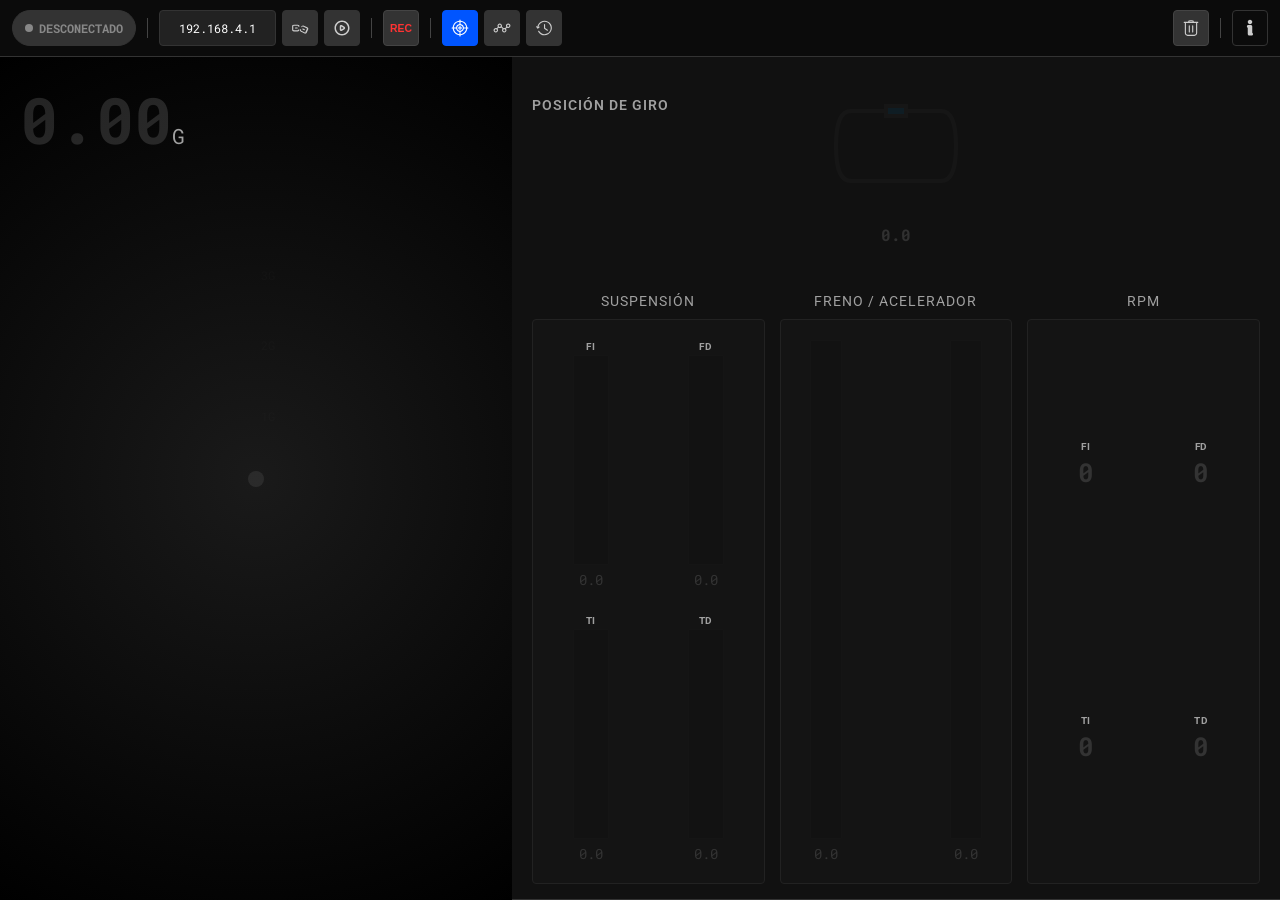
==== frontend/index.html @ de19e291 "Refactor: migración de CSS en línea en index.html corresponiente a pedales y RPM a charts.css" ====
<!DOCTYPE html>
<html lang="es">

<head>
  <meta charset="UTF-8" />
  <meta name="viewport" content="width=device-width, initial-scale=1.0" />
  <title>MATI</title>
  <link rel="stylesheet" href="css/main.css" />
  <script src="javascript/hammer.min.js"></script>
  <script src="javascript/chart.min.js"></script>
  <script src="javascript/chartjs-zoom.min.js"></script>
</head>

<body>
  <div class="controls-bar">
    <div id="status-pill" class="status-pill status-disconnected">
      <span class="status-dot"></span>
      <span id="status-text">DESCONECTADO</span>
    </div>
    <div class="menu-divider"></div>
    <input type="text" id="ipInput" value="192.168.4.1" size="12" />
    <button id="btn-connect" onclick="connect()" class="tab-button" data-tooltip="CONECTAR">
      <img src="assets/menu-bar/disconnect-icon.svg" alt="CONECTAR" class="menu-icon" id="connect-status-icon">
    </button>

    <button id="btn-demo" onclick="toggleDemo()" class="tab-button" data-tooltip="MODO DEMO">
      <img src="assets/menu-bar/start-icon.svg" alt="Demo" class="menu-icon" id="demo-icon">
    </button>
    <div class="menu-divider"></div>
    <button id="btnRec" onclick="toggleRecord()" class="tab-button" data-tooltip="GRABAR">REC</button>
    <button id="btnDown" class="btn-download" onclick="downloadCSV()">CSV</button>
    <span id="rec-timer">00:00</span>

    <div class="menu-divider"></div>
    <button id="btn-tab-telemetry" class="tab-button active" onclick="switchTab('telemetry')" data-tooltip="DASHBOARD">
      <img src="assets/menu-bar/analisys-icon.svg" alt="DASHBOARD" class="menu-icon">
    </button>
    <button id="btn-tab-charts" class="tab-button" onclick="switchTab('charts')" data-tooltip="GRÁFICAS">
      <img src="assets/menu-bar/charts-icon.svg" alt="Gráficas" class="menu-icon">
    </button>
    <button id="btn-history" onclick="toggleHistoryModal()" class="tab-button" data-tooltip="HISTORIAL">
      <img src="assets/menu-bar/history-icon.svg" alt="Historial" class="menu-icon">
    </button>

    <div id="timeline-container">
      <div class="timeline-wrapper">
        <div class="menu-divider"></div>
        <span class="timeline-label">
          TIEMPO
        </span>

        <input type="range" id="historySlider" min="0" value="0" step="0.5">

        <span class="timeline-value-box">
          <span id="timeline-val">0.0 - 60.0</span>
        </span>
        <div class="menu-divider"></div>
      </div>

    </div>


    <button id="btn-clear" onclick="clearChartData()" class="tab-button" data-tooltip="LIMPIAR DATOS">
      <img src="assets/menu-bar/trash-icon.svg" alt="Limpiar" class="menu-icon">
    </button>
    <div class="menu-divider"></div>
    <button class="tab-button btn-info" onclick="toggleModal()" data-tooltip="INFO">
      <img src="assets/menu-bar/info-icon.svg" alt="Info" class="menu-icon">
    </button>
  </div>
  </div>

  <div class="main-container disconnected-state">

    <div id="tab-telemetry" class="tab-content active">
      <div class="left-panel">
        <div class="g-value-display"><span class="number" id="g-total">0.00</span><span class="unit">G</span></div>
        <canvas id="gPlot"></canvas>
      </div>

      <div class="telemetry-panel">
        <div>
          <div class="section-header">Posición de giro</div>
          <div class="steering-box">
            <div id="steering-wheel">
              <svg viewBox="0 0 130 90">
                <path
                  d="M 20 10 H 110 C 120 10 125 20 125 45 C 125 70 120 80 110 80 H 20 C 10 80 5 70 5 45 C 5 20 10 10 20 10 Z"
                  class="steering-body"></path>
                <rect x="55" y="5" width="20" height="10" class="steering-marker"></rect>
              </svg>
            </div>
            <div class="steering-val" id="phi-val">0.0</div>
          </div>
        </div>

        <div class="sensors-grid">
          <div>
            <div class="col-header">Suspensión</div>
            <div class="sensor-column-card">
              <div class="sensor-row">
                <div class="sensor-unit"><span class="unit-label">FI</span>
                  <div class="capsule-track">
                    <div id="bar-fl" class="capsule-fill"></div>
                  </div><span id="val-fl" class="unit-val">0.0</span>
                </div>
                <div class="sensor-unit"><span class="unit-label">FD</span>
                  <div class="capsule-track">
                    <div id="bar-fr" class="capsule-fill"></div>
                  </div><span id="val-fr" class="unit-val">0.0</span>
                </div>
              </div>
              <div class="sensor-row">
                <div class="sensor-unit"><span class="unit-label">TI</span>
                  <div class="capsule-track">
                    <div id="bar-rl" class="capsule-fill"></div>
                  </div><span id="val-rl" class="unit-val">0.0</span>
                </div>
                <div class="sensor-unit"><span class="unit-label">TD</span>
                  <div class="capsule-track">
                    <div id="bar-rr" class="capsule-fill"></div>
                  </div><span id="val-rr" class="unit-val">0.0</span>
                </div>
              </div>
            </div>
          </div>

          <!-- <div>
            <div class="col-header">Temperatura (°C)</div>
            <div class="sensor-column-card">
              <div class="sensor-row">
                <div class="sensor-unit"><span class="unit-label">FI</span>
                  <div class="capsule-track">
                    <div id="bar-tfi" class="capsule-fill"></div>
                  </div><span id="val-tfi" class="unit-val">0.0</span>
                </div>
                <div class="sensor-unit"><span class="unit-label">FD</span>
                  <div class="capsule-track">
                    <div id="bar-tfd" class="capsule-fill"></div>
                  </div><span id="val-tfd" class="unit-val">0.0</span>
                </div>
              </div>
              <div class="sensor-row">
                <div class="sensor-unit"><span class="unit-label">TI</span>
                  <div class="capsule-track">
                    <div id="bar-tti" class="capsule-fill"></div>
                  </div><span id="val-tti" class="unit-val">0.0</span>
                </div>
                <div class="sensor-unit"><span class="unit-label">TD</span>
                  <div class="capsule-track">
                    <div id="bar-ttd" class="capsule-fill"></div>
                  </div><span id="val-ttd" class="unit-val">0.0</span>
                </div>
              </div>
            </div>
          </div> -->
          <div style="flex: 1; display: flex; flex-direction: column; height: 100%;">
            <div class="col-header">Freno / Acelerador</div>
            <div class="pedals-wrapper">
              <div class="pedals-container">
                <div class="pedal-group">
                  <div class="pedal-track">
                    <div id="bar-brake" class="pedal-fill"></div>
                  </div>
                  <div id="val-brake" class="pedal-val-text">0.0</div>
                </div>
                <div class="pedal-group">
                  <div class="pedal-track">
                    <div id="bar-throttle" class="pedal-fill"></div>
                  </div>
                  <div id="val-throttle" class="pedal-val-text">0.0</div>
                </div>
              </div>
            </div>
          </div>

          <div class="rpm-column-wrapper">
            <div class="col-header">RPM</div>
            <div class="sensor-column-card">
              <div class="sensor-row">
                <div class="sensor-unit"><span class="unit-label">FI</span><span class="rpm-value" id="rpm-fi">0</span>
                </div>
                <div class="sensor-unit"><span class="unit-label">FD</span><span class="rpm-value" id="rpm-fd">0</span>
                </div>
              </div>
              <div class="sensor-row">
                <div class="sensor-unit"><span class="unit-label">TI</span><span class="rpm-value" id="rpm-ti">0</span>
                </div>
                <div class="sensor-unit"><span class="unit-label">TD</span><span class="rpm-value" id="rpm-td">0</span>
                </div>
              </div>
            </div>
          </div>

        </div>
      </div>
    </div>
    <div id="tab-charts" class="tab-content">

      <div class="charts-grid">
        <section class="chart-section">
          <!-- <div class="section-header" style="margin-bottom: 0">Gráfica 1<br></div> -->
          <div class="metric-controls" id="metricControls1"></div>
          <div class="chartWrap"><canvas id="telemetryChart1"></canvas></div>
        </section>
        <section class="chart-section">
          <!-- <div class="section-header" style="margin-bottom: 0">Gráfica 2<br></div> -->
          <div class="metric-controls" id="metricControls2"></div>
          <div class="chartWrap"><canvas id="telemetryChart2"></canvas></div>
        </section>
        <section class="chart-section">
          <!-- <div class="section-header" style="margin-bottom: 0">Gráfica 3<br></div> -->
          <div class="metric-controls" id="metricControls3"></div>
          <div class="chartWrap"><canvas id="telemetryChart3"></canvas></div>
        </section>
        <section class="chart-section">
          <!-- <div class="section-header" style="margin-bottom: 0">Gráfica 4<br></div> -->
          <div class="metric-controls" id="metricControls4"></div>
          <div>
          </div>
          <div class="chartWrap"><canvas id="telemetryChart4"></canvas></div>
        </section>
      </div>
    </div>
  </div>
  </div>
  <script src="javascript/state.js"></script>
  <script src="javascript/comms.js"></script>
  <script src="javascript/csv_parser.js"></script>
  <script src="javascript/ui.js"></script>
  <script src="javascript/charts.js"></script>
  <script src="javascript/app.js"></script>

  <div id="modalInfo" class="modal" style="display: none;">
    <div class="modal-content">
      <div class="app-branding">
        <img src="assets/logo-uamotors-redondo.jpg" class="app-icon" alt="MATI">
        <div class="mati-icon-font" style="display: flex; flex-direction: column; align-items: flex-start; gap: -2px;">
          <img src="assets/icon-mati-name-tag.png" class="mati-icon" alt="MATI-FONT">
          <p id="app-version" style="color: var(--text-muted); margin: 0; font-size: 0.8rem; line-height: 1;"></p>
        </div>
      </div>
      <p style="font-size: 0.8rem; color: black;">Measurement And Telemetry Insights</p>
      <hr style="border: 1; border-top: 1px solid #333; margin: 10px 0;">
      <p style="font-size: 0.8rem; color: black">Un proyecto de: <br> UAMOTORS <br> Universidad Autónoma Metropolitana
      </p>
      <div style="display: flex; justify-content: center; gap: 20px; margin-top: 15px; align-items: center;">
        <img src="assets/logo-uam.jpg" alt="Logo UAM" style="height: 40px; width: auto;">
        <img src="assets/logo-uamotors-tira.png" alt="Logo UAMOTORS" style="height: 40px; width: auto;">
      </div>
      <hr style="border: 1; border-top: 1px solid #333; margin: 10px 0;">
      <p style="font-size: 0.8rem; color: black; margin-top: 15px;">Desarrollado por Andrés M. & Alejandro R.</p>
      <div class="credit-area"
        style="display: flex; justify-content: center; align-items: center; gap: 15px; margin-top: 15px;">
        <div>
          <img src="assets/icon-github.png" class="github-icon" alt="GitHub Icon"
            style="width: 35px; height: 35px; display: block;">
        </div>
        <div class="credits-column">
          <a href="#" onclick="window.pywebview.api.open_external_link('https://github.com/andrm23')">andrm23</a>
          <a href="#" onclick="window.pywebview.api.open_external_link('https://github.com/lexrammart')">lexrammart</a>
        </div>
      </div>
      <button onclick="toggleModal()" style="margin-top: 20px;">CERRAR</button>
    </div>
  </div>

  <div id="modalHistory" class="modal" style="display: none;">
    <div class="modal-content"
      style="max-width: 420px; background: #f0f0f0; color: #111; border-radius: 8px; padding: 25px;">

      <h2 class="modal-gradient-title">HISTORIAL DE REGISTROS</h2>

      <div style="margin-bottom: 20px; text-align: left;">
        <label style="font-size: 0.8rem; font-weight: 600; color: #555; display: block; margin-bottom: 5px;">Seleccionar
          registro:</label>
        <select id="historySessionSelect"
          style="width: 100%; background: #f9f9f9; color: #333; border: 1px solid #ddd; padding: 10px; border-radius: 4px; font-family: 'Roboto Mono'; font-size: 0.75rem;">
          <option value="">Cargando sesiones...</option>
        </select>
      </div>

      <div style="margin-bottom: 25px; text-align: left;">
        <label style="font-size: 0.8rem; font-weight: 600; color: #555; display: block; margin-bottom: 5px;">Cargar
          archivo (CSV):</label>
        <div style="display: flex; gap: 8px; align-items: center;">
          <input type="file" id="csvFileInput" accept=".csv" style="flex: 1;">
          <button class="btn-modal-history clear" onclick="clearCSVSelection()" title="Quitar archivo">✕</button>
        </div>
      </div>

      <div style="display: flex; gap: 10px; justify-content: center; margin-top: 10px;">
        <button class="btn-modal-history" onclick="loadHistoryData()">CARGAR</button>
        <button class="btn-modal-history cancel" onclick="toggleHistoryModal()">CANCELAR</button>
      </div>
    </div>
  </div>

  <div id="csvModal"
    style="display:none; position:fixed; z-index:9999; left:0; top:0; width:100%; height:100%; background:rgba(0,0,0,0.7);">
    <div class="csv-modal-container">
      <h2 class="modal-gradient-title">EXPORTACIÓN EXITOSA</h2>

      <div style="display: flex; align-items: center; gap: 15px; margin-bottom: 25px;">
        <img src="assets/csv-icon.svg" alt="Exportación">

        <div id="csvModalMsg"
          style="font-size:0.85rem; line-height:1.4; text-align: left; word-break:break-all; font-family: 'Roboto Mono';">
        </div>
      </div>

      <button class="btn-csv-accept" onclick="document.getElementById('csvModal').style.display='none'">ACEPTAR</button>
    </div>
  </div>

  <div id="fps-counter" style="position: fixed; bottom: 5px; right: 5px; font-family: 'Roboto Mono', monospace; font-size: 10px; color: rgba(255, 255, 255, 0.2); pointer-events: none; z-index: 9999;"></div>
</body>

</html>
---- frontend/css/main.css ----
@import "fonts.css";
@import "variables.css";
@import "base.css";
@import "layout.css";
@import "styles.css";
@import "components.css";
@import "charts.css";
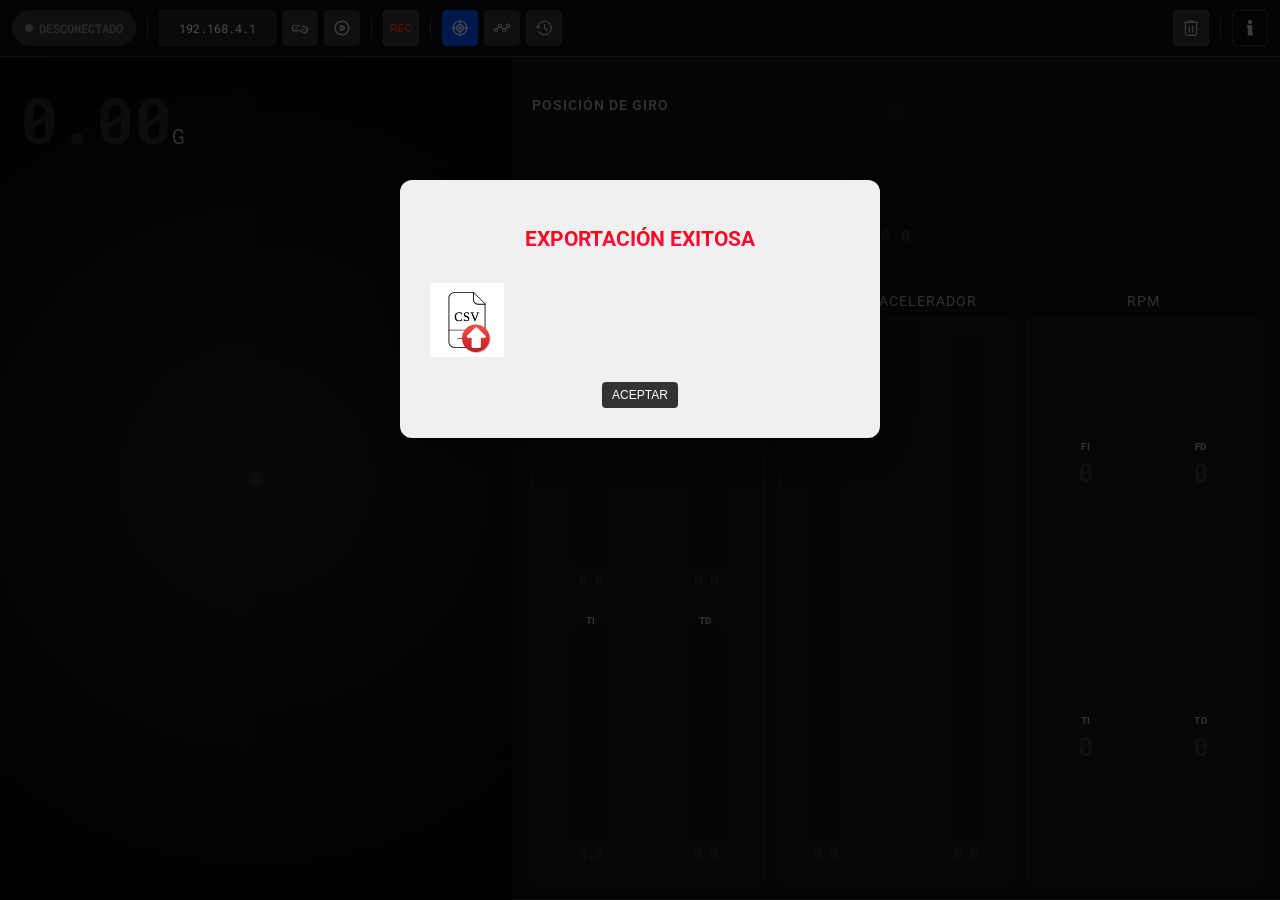
==== commit 9779283d: "Refactor: se migró CSS en línea de los modal hacia charts.css y components.css" ====
--- a/frontend/index.html
+++ b/frontend/index.html
@@ -154,7 +154,7 @@
               </div>
             </div>
           </div> -->
-          <div style="flex: 1; display: flex; flex-direction: column; height: 100%;">
+          <div class="pedal-column-wrapper">
             <div class="col-header">Freno / Acelerador</div>
             <div class="pedals-wrapper">
               <div class="pedals-container">
@@ -231,81 +231,73 @@
   <script src="javascript/charts.js"></script>
   <script src="javascript/app.js"></script>
 
-  <div id="modalInfo" class="modal" style="display: none;">
+  <div id="modalInfo" class="modal">
     <div class="modal-content">
       <div class="app-branding">
         <img src="assets/logo-uamotors-redondo.jpg" class="app-icon" alt="MATI">
-        <div class="mati-icon-font" style="display: flex; flex-direction: column; align-items: flex-start; gap: -2px;">
+        <div class="mati-icon-font">
           <img src="assets/icon-mati-name-tag.png" class="mati-icon" alt="MATI-FONT">
-          <p id="app-version" style="color: var(--text-muted); margin: 0; font-size: 0.8rem; line-height: 1;"></p>
-        </div>
-      </div>
-      <p style="font-size: 0.8rem; color: black;">Measurement And Telemetry Insights</p>
-      <hr style="border: 1; border-top: 1px solid #333; margin: 10px 0;">
-      <p style="font-size: 0.8rem; color: black">Un proyecto de: <br> UAMOTORS <br> Universidad Autónoma Metropolitana
+          <p id="app-version"></p>
+        </div>
+      </div>
+      <p class="modal-info-text">Measurement And Telemetry Insights</p>
+      <hr class="modal-info-divider">
+      <p class="modal-info-text">Un proyecto de: <br> UAMOTORS <br> Universidad Autónoma Metropolitana
       </p>
-      <div style="display: flex; justify-content: center; gap: 20px; margin-top: 15px; align-items: center;">
-        <img src="assets/logo-uam.jpg" alt="Logo UAM" style="height: 40px; width: auto;">
-        <img src="assets/logo-uamotors-tira.png" alt="Logo UAMOTORS" style="height: 40px; width: auto;">
-      </div>
-      <hr style="border: 1; border-top: 1px solid #333; margin: 10px 0;">
-      <p style="font-size: 0.8rem; color: black; margin-top: 15px;">Desarrollado por Andrés M. & Alejandro R.</p>
-      <div class="credit-area"
-        style="display: flex; justify-content: center; align-items: center; gap: 15px; margin-top: 15px;">
+      <div class="modal-logos">
+        <img src="assets/logo-uam.jpg" alt="Logo UAM">
+        <img src="assets/logo-uamotors-tira.png" alt="Logo UAMOTORS">
+      </div>
+      <hr class="modal-info-divider">
+      <p class="modal-info-text modal-info-text-mt">Desarrollado por Andrés M. & Alejandro R.</p>
+      <div class="credit-area">
         <div>
-          <img src="assets/icon-github.png" class="github-icon" alt="GitHub Icon"
-            style="width: 35px; height: 35px; display: block;">
+          <img src="assets/icon-github.png" class="github-icon" alt="GitHub Icon">
         </div>
         <div class="credits-column">
           <a href="#" onclick="window.pywebview.api.open_external_link('https://github.com/andrm23')">andrm23</a>
           <a href="#" onclick="window.pywebview.api.open_external_link('https://github.com/lexrammart')">lexrammart</a>
         </div>
       </div>
-      <button onclick="toggleModal()" style="margin-top: 20px;">CERRAR</button>
-    </div>
-  </div>
-
-  <div id="modalHistory" class="modal" style="display: none;">
-    <div class="modal-content"
-      style="max-width: 420px; background: #f0f0f0; color: #111; border-radius: 8px; padding: 25px;">
+      <button class="btn-close-info" onclick="toggleModal()">CERRAR</button>
+    </div>
+  </div>
+
+  <div id="modalHistory" class="modal">
+    <div class="modal-content">
 
       <h2 class="modal-gradient-title">HISTORIAL DE REGISTROS</h2>
 
-      <div style="margin-bottom: 20px; text-align: left;">
-        <label style="font-size: 0.8rem; font-weight: 600; color: #555; display: block; margin-bottom: 5px;">Seleccionar
-          registro:</label>
-        <select id="historySessionSelect"
-          style="width: 100%; background: #f9f9f9; color: #333; border: 1px solid #ddd; padding: 10px; border-radius: 4px; font-family: 'Roboto Mono'; font-size: 0.75rem;">
+      <div class="modal-form-group">
+        <label class="modal-form-label">Seleccionar registro:</label>
+        <select id="historySessionSelect">
           <option value="">Cargando sesiones...</option>
         </select>
       </div>
 
-      <div style="margin-bottom: 25px; text-align: left;">
-        <label style="font-size: 0.8rem; font-weight: 600; color: #555; display: block; margin-bottom: 5px;">Cargar
-          archivo (CSV):</label>
-        <div style="display: flex; gap: 8px; align-items: center;">
-          <input type="file" id="csvFileInput" accept=".csv" style="flex: 1;">
+      <div class="modal-form-group">
+        <label class="modal-form-label">Cargar archivo (CSV):</label>
+        <div class="modal-file-input-group">
+          <input type="file" id="csvFileInput" accept=".csv">
           <button class="btn-modal-history clear" onclick="clearCSVSelection()" title="Quitar archivo">✕</button>
         </div>
       </div>
 
-      <div style="display: flex; gap: 10px; justify-content: center; margin-top: 10px;">
+      <div class="modal-footer-btns">
         <button class="btn-modal-history" onclick="loadHistoryData()">CARGAR</button>
         <button class="btn-modal-history cancel" onclick="toggleHistoryModal()">CANCELAR</button>
       </div>
     </div>
   </div>
 
-  <div id="csvModal"
-    style="display:none; position:fixed; z-index:9999; left:0; top:0; width:100%; height:100%; background:rgba(0,0,0,0.7);">
+  <div id="csvModal">
     <div class="csv-modal-container">
       <h2 class="modal-gradient-title">EXPORTACIÓN EXITOSA</h2>
 
-      <div style="display: flex; align-items: center; gap: 15px; margin-bottom: 25px;">
+      <div class="csv-modal-msg-container">
         <img src="assets/csv-icon.svg" alt="Exportación">
 
-        <div id="csvModalMsg"
-          style="font-size:0.85rem; line-height:1.4; text-align: left; word-break:break-all; font-family: 'Roboto Mono';">
+        <div id="csvModalMsg">
         </div>
       </div>
 
@@ -313,7 +305,7 @@
     </div>
   </div>
 
-  <div id="fps-counter" style="position: fixed; bottom: 5px; right: 5px; font-family: 'Roboto Mono', monospace; font-size: 10px; color: rgba(255, 255, 255, 0.2); pointer-events: none; z-index: 9999;"></div>
+  <div id="fps-counter"></div>
 </body>
 
 </html>
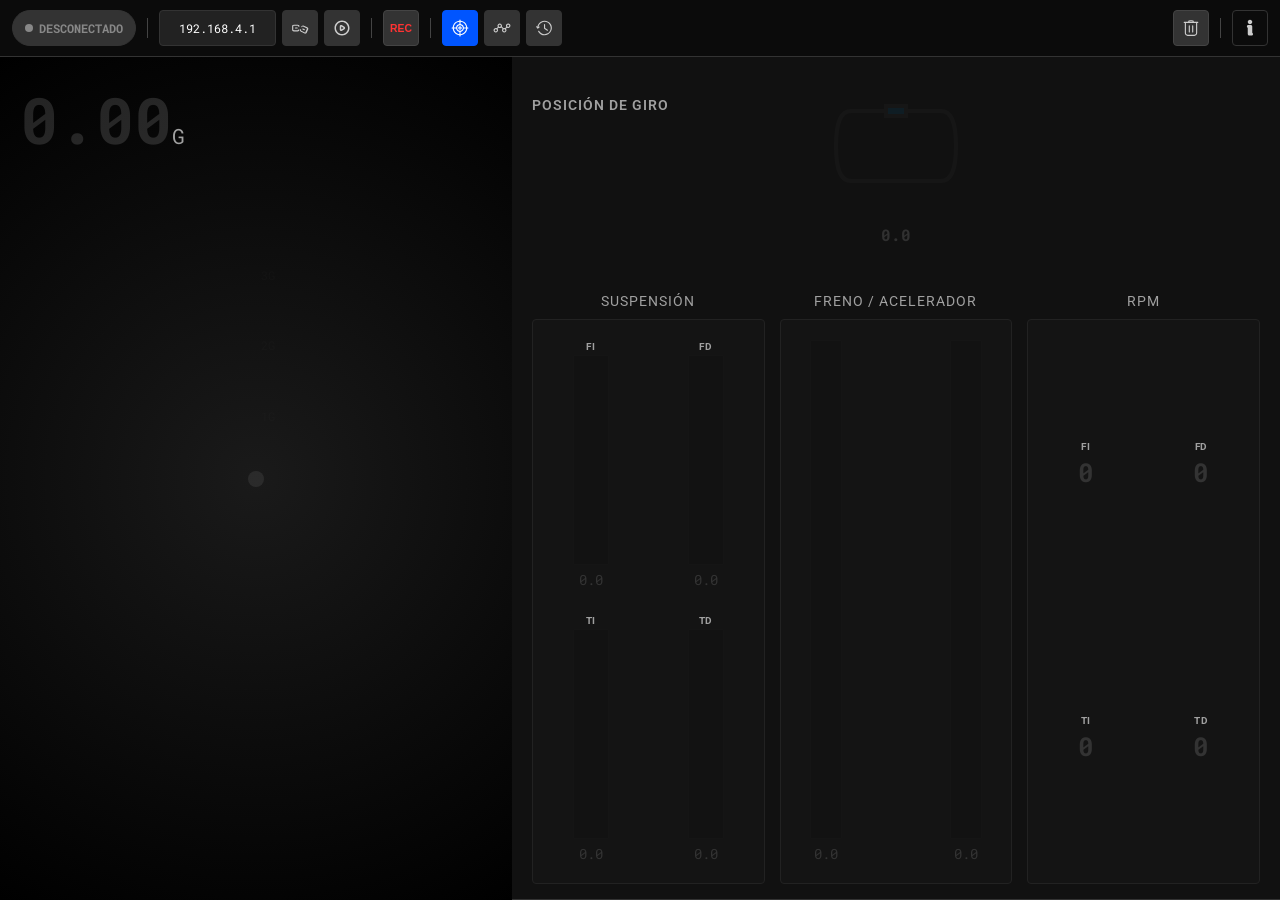
==== commit 4b8feef4: "Add new SVG logos for UAMotors: Redondo and Tira - Introduced logo-uamotors-redondo.svg with a red c" ====
--- a/frontend/index.html
+++ b/frontend/index.html
@@ -234,19 +234,19 @@
   <div id="modalInfo" class="modal">
     <div class="modal-content">
       <div class="app-branding">
-        <img src="assets/logo-uamotors-redondo.jpg" class="app-icon" alt="MATI">
+        <img src="assets/logo-uamotors-redondo.svg" class="app-icon" alt="MATI">
         <div class="mati-icon-font">
-          <img src="assets/icon-mati-name-tag.png" class="mati-icon" alt="MATI-FONT">
+          <img src="assets/icon-mati-name-tag-blanco.png" class="mati-icon" alt="MATI-FONT">
           <p id="app-version"></p>
         </div>
       </div>
       <p class="modal-info-text">Measurement And Telemetry Insights</p>
       <hr class="modal-info-divider">
-      <p class="modal-info-text">Un proyecto de: <br> UAMOTORS <br> Universidad Autónoma Metropolitana
+      <p class="modal-info-text">Un proyecto de: <br> UAMOTORS <br> Departamento de Electronics <br> Universidad Autónoma Metropolitana
       </p>
       <div class="modal-logos">
-        <img src="assets/logo-uam.jpg" alt="Logo UAM">
-        <img src="assets/logo-uamotors-tira.png" alt="Logo UAMOTORS">
+        <img src="assets/logo-uam-blanco.png" alt="Logo UAM">
+        <img src="assets/logo-uamotors-tira.svg" alt="Logo UAMOTORS">
       </div>
       <hr class="modal-info-divider">
       <p class="modal-info-text modal-info-text-mt">Desarrollado por Andrés M. & Alejandro R.</p>
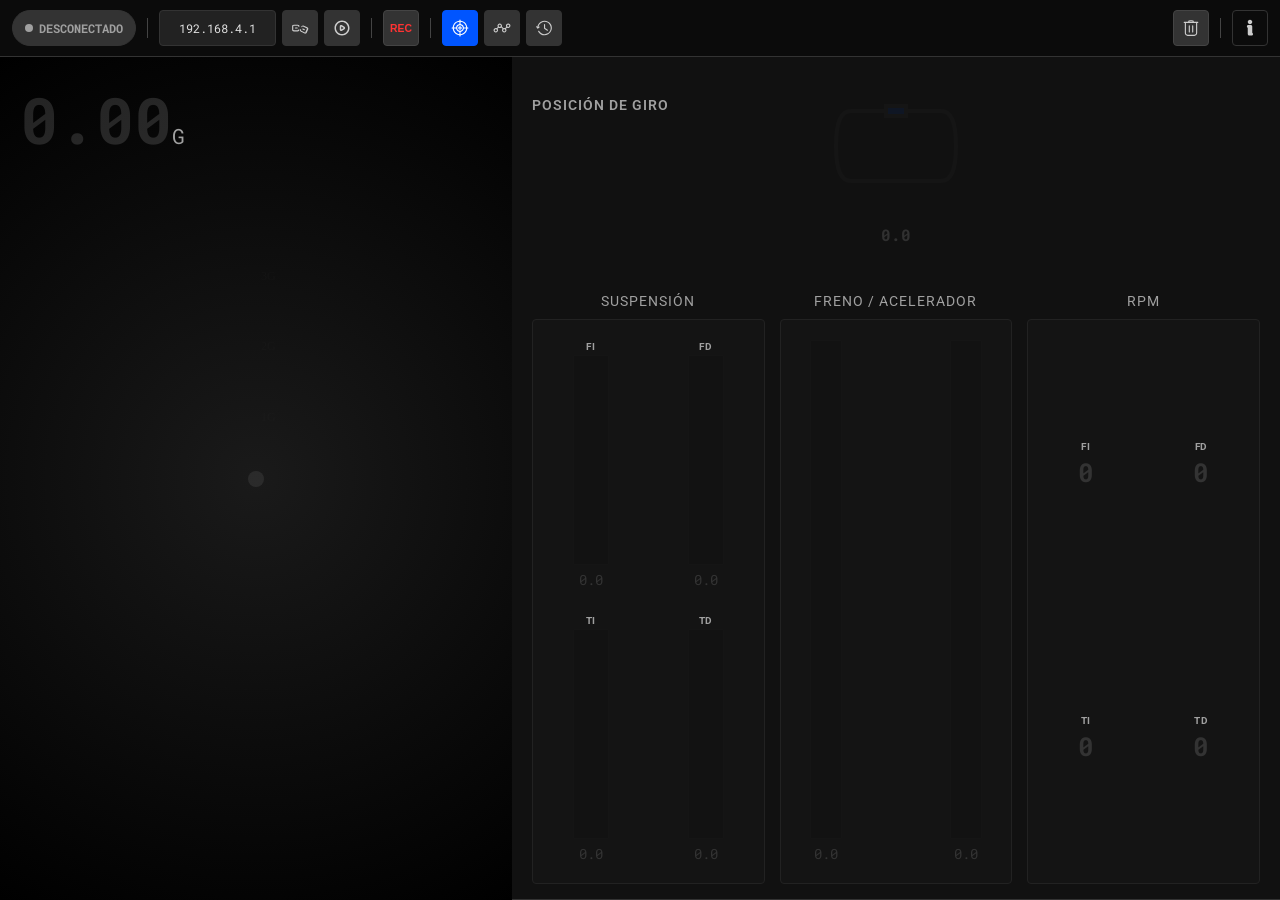
==== commit 1b02553a: "Refactor: update CSS variables for consistent theming and improve button styles" ====
--- a/frontend/index.html
+++ b/frontend/index.html
@@ -259,7 +259,9 @@
           <a href="#" onclick="window.pywebview.api.open_external_link('https://github.com/lexrammart')">lexrammart</a>
         </div>
       </div>
-      <button class="btn-close-info" onclick="toggleModal()">CERRAR</button>
+      <div class="modal-footer-btns btn-close-info">
+        <button class="btn-modal-history" onclick="toggleModal()">CERRAR</button>
+      </div>
     </div>
   </div>
 
@@ -290,8 +292,8 @@
     </div>
   </div>
 
-  <div id="csvModal">
-    <div class="csv-modal-container">
+  <div id="csvModal" class="modal">
+    <div class="modal-content csv-modal">
       <h2 class="modal-gradient-title">EXPORTACIÓN EXITOSA</h2>
 
       <div class="csv-modal-msg-container">
@@ -301,7 +303,9 @@
         </div>
       </div>
 
-      <button class="btn-csv-accept" onclick="document.getElementById('csvModal').style.display='none'">ACEPTAR</button>
+      <div class="modal-footer-btns">
+        <button class="btn-modal-history" onclick="document.getElementById('csvModal').style.display='none'">ACEPTAR</button>
+      </div>
     </div>
   </div>
 
--- a/frontend/css/main.css
+++ b/frontend/css/main.css
@@ -2,6 +2,5 @@
 @import "variables.css";
 @import "base.css";
 @import "layout.css";
-@import "styles.css";
 @import "components.css";
 @import "charts.css";
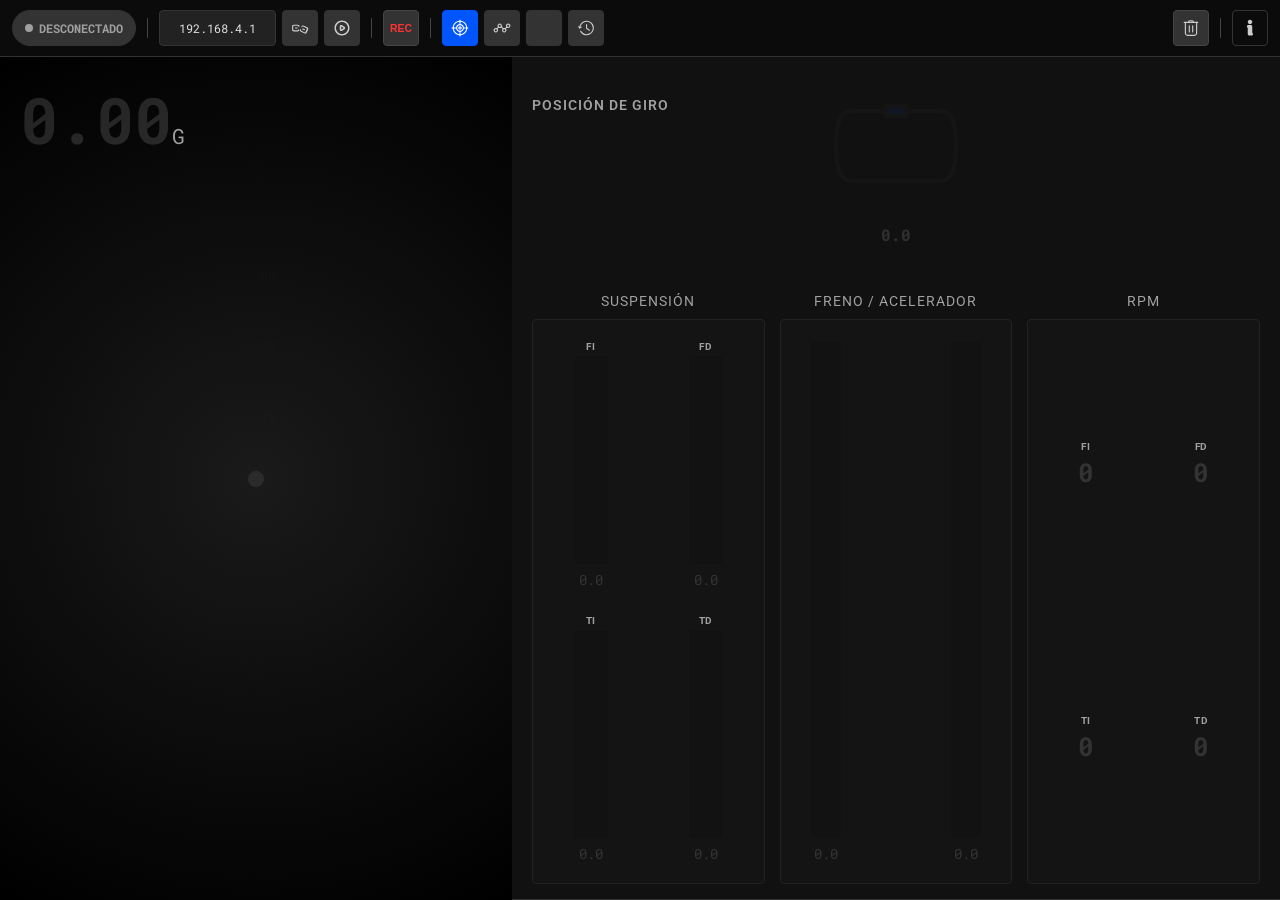
==== commit b8fd24f3: "Refactor: se implementó la estructura inciial para el tema claro y el toggle button" ====
--- a/frontend/index.html
+++ b/frontend/index.html
@@ -37,6 +37,9 @@
     </button>
     <button id="btn-tab-charts" class="tab-button" onclick="switchTab('charts')" data-tooltip="GRÁFICAS">
       <img src="assets/menu-bar/charts-icon.svg" alt="Gráficas" class="menu-icon">
+    </button>
+    <button id="btn-theme-toggle" class="tab-button" data-tooltip="TEMA">
+      <!-- Lógica e icono para cambiar el tema claro/oscuro -->
     </button>
     <button id="btn-history" onclick="toggleHistoryModal()" class="tab-button" data-tooltip="HISTORIAL">
       <img src="assets/menu-bar/history-icon.svg" alt="Historial" class="menu-icon">
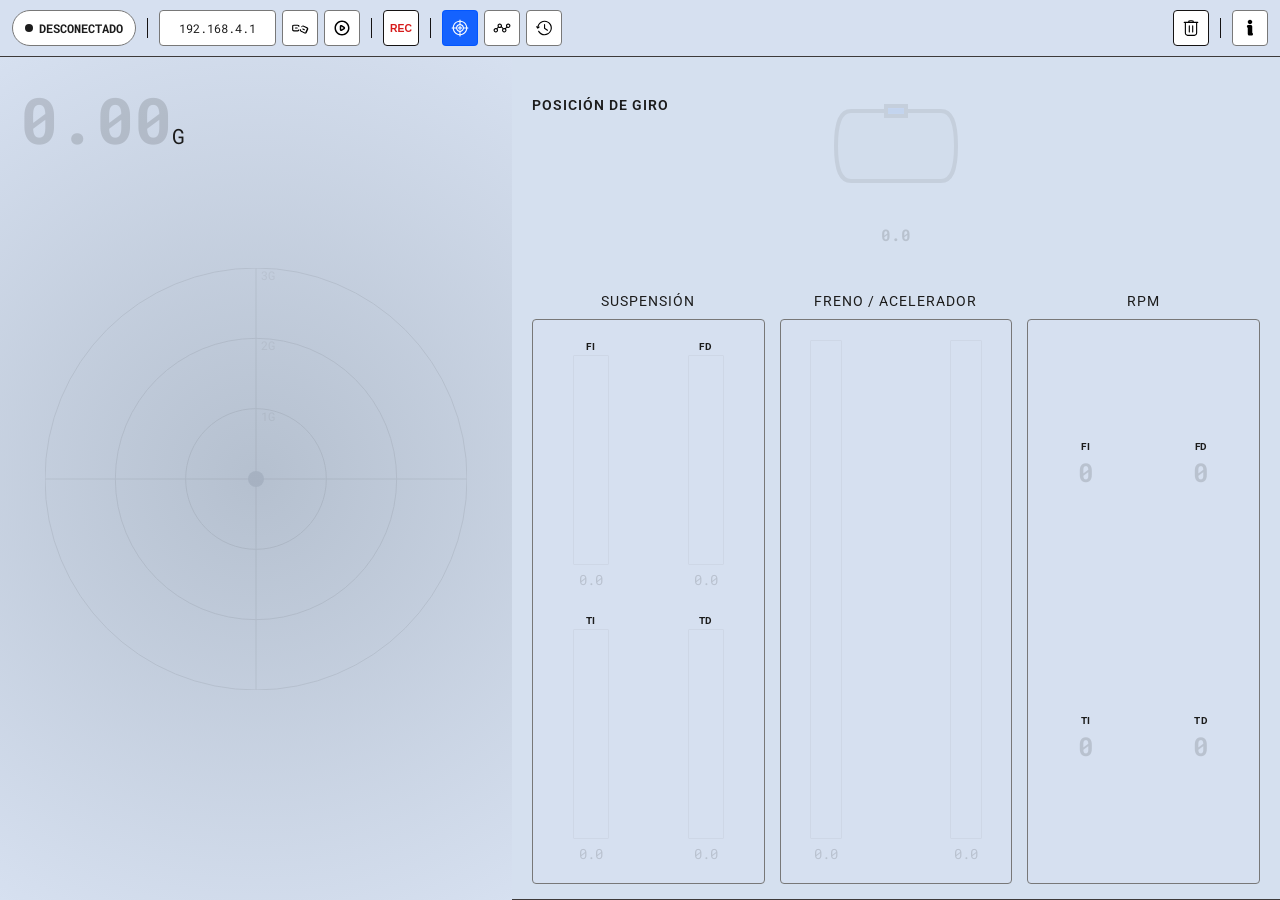
==== commit 620968ea: "Implement light theme styles and update logo for clarity" ====
--- a/frontend/index.html
+++ b/frontend/index.html
@@ -1,5 +1,5 @@
 <!DOCTYPE html>
-<html lang="es">
+<html lang="es" data-theme="light">
 
 <head>
   <meta charset="UTF-8" />
@@ -37,9 +37,6 @@
     </button>
     <button id="btn-tab-charts" class="tab-button" onclick="switchTab('charts')" data-tooltip="GRÁFICAS">
       <img src="assets/menu-bar/charts-icon.svg" alt="Gráficas" class="menu-icon">
-    </button>
-    <button id="btn-theme-toggle" class="tab-button" data-tooltip="TEMA">
-      <!-- Lógica e icono para cambiar el tema claro/oscuro -->
     </button>
     <button id="btn-history" onclick="toggleHistoryModal()" class="tab-button" data-tooltip="HISTORIAL">
       <img src="assets/menu-bar/history-icon.svg" alt="Historial" class="menu-icon">
